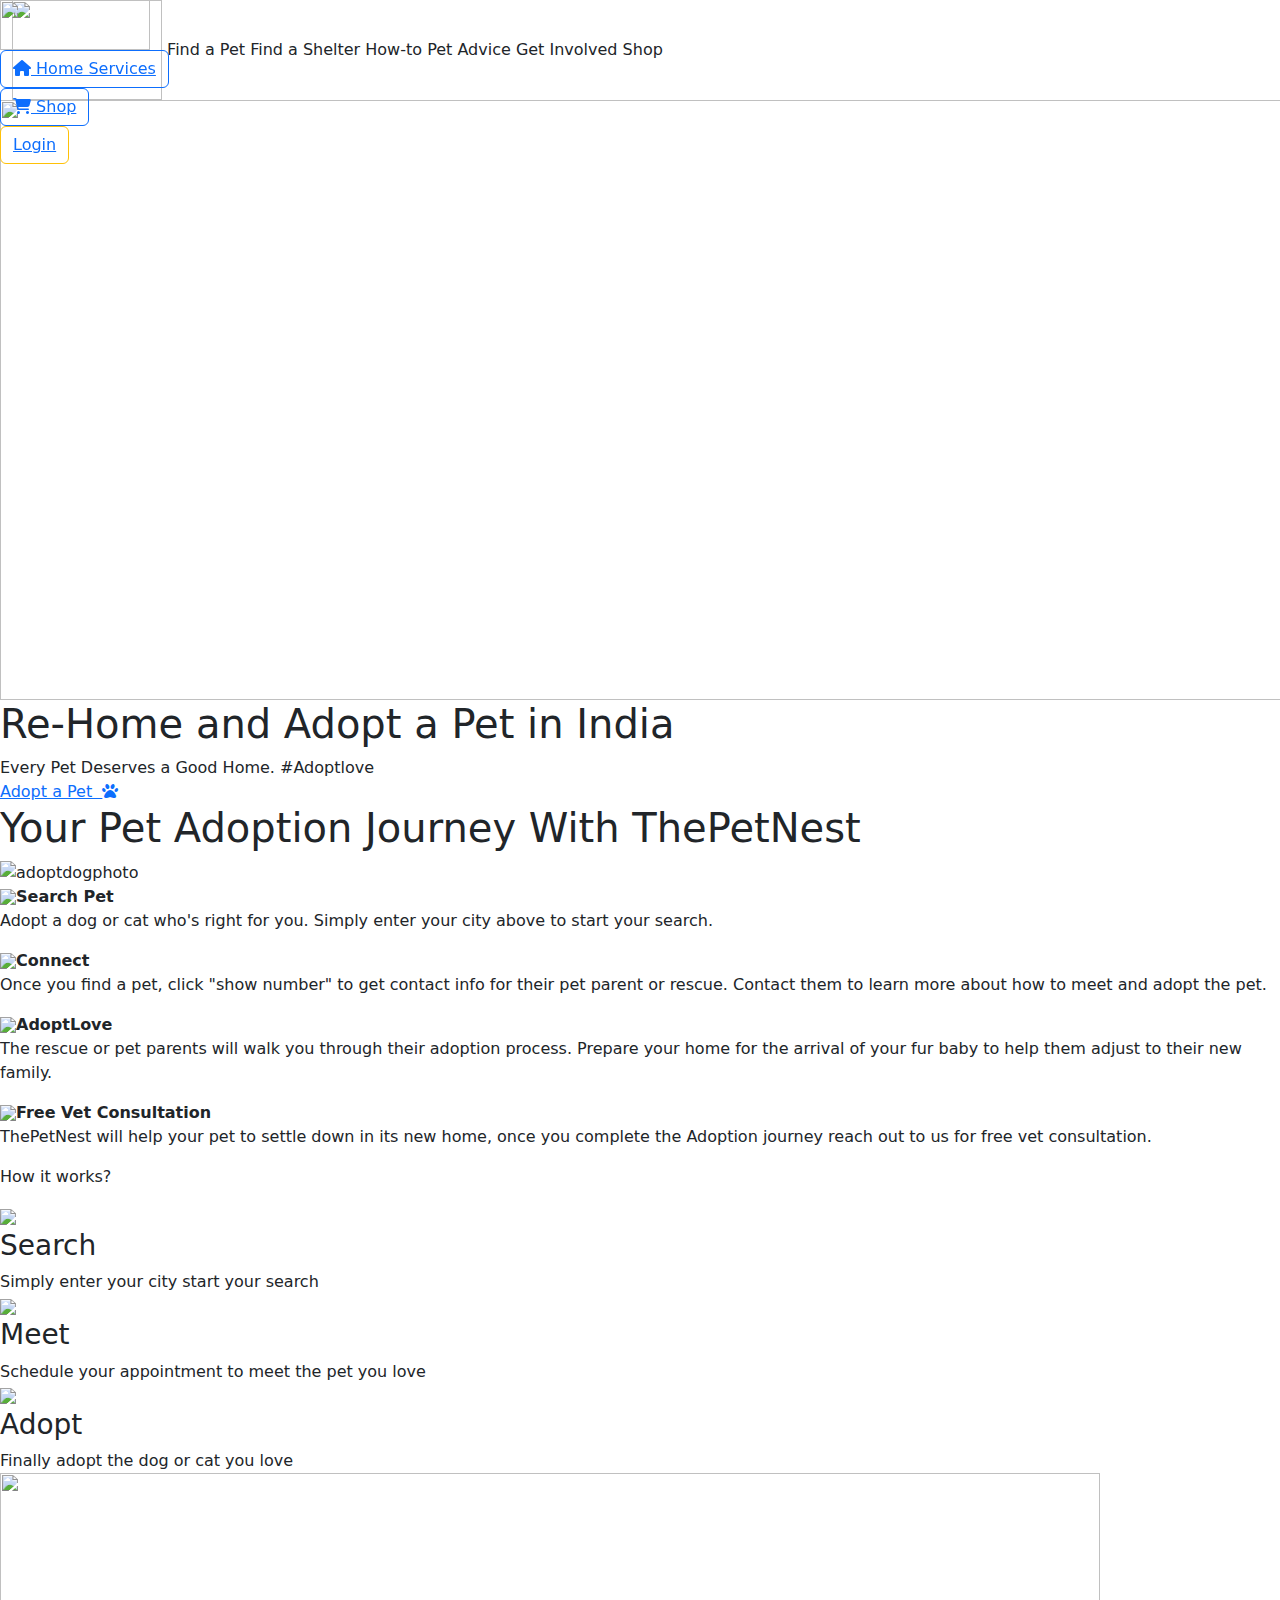
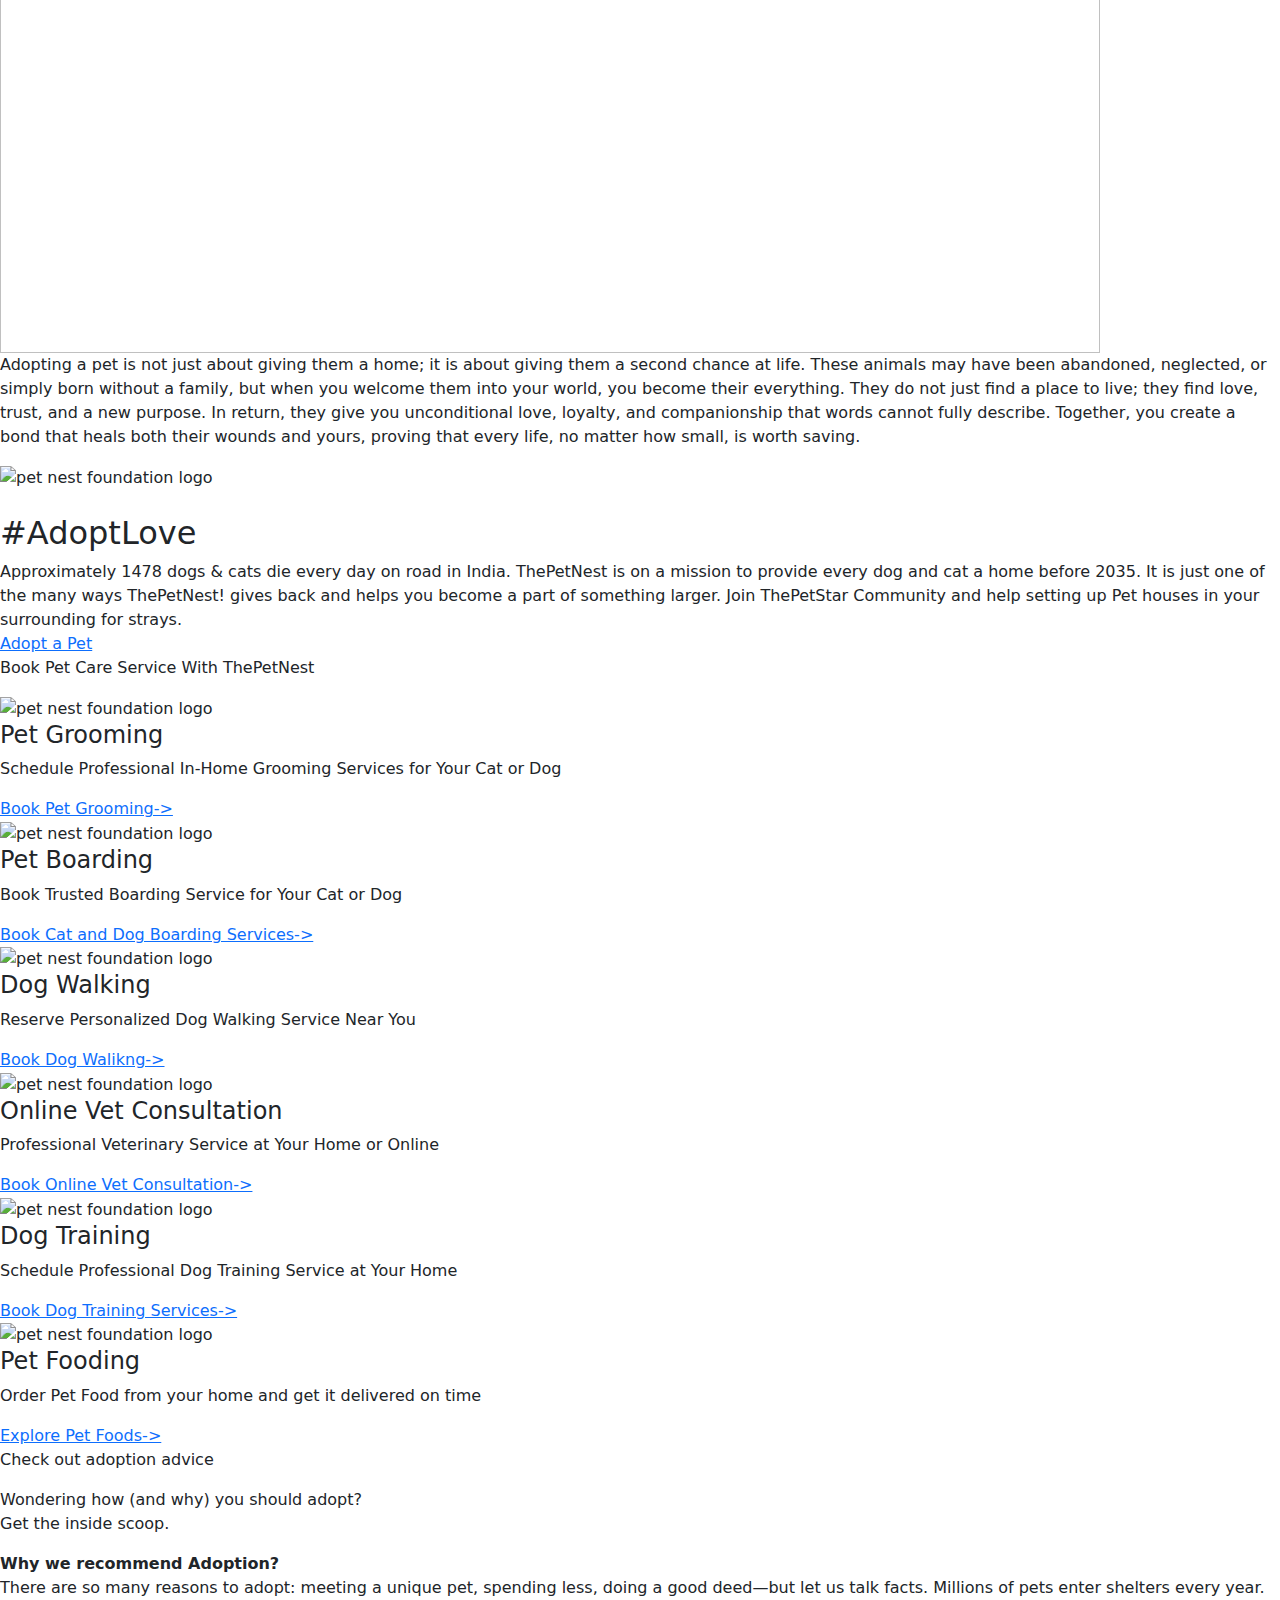
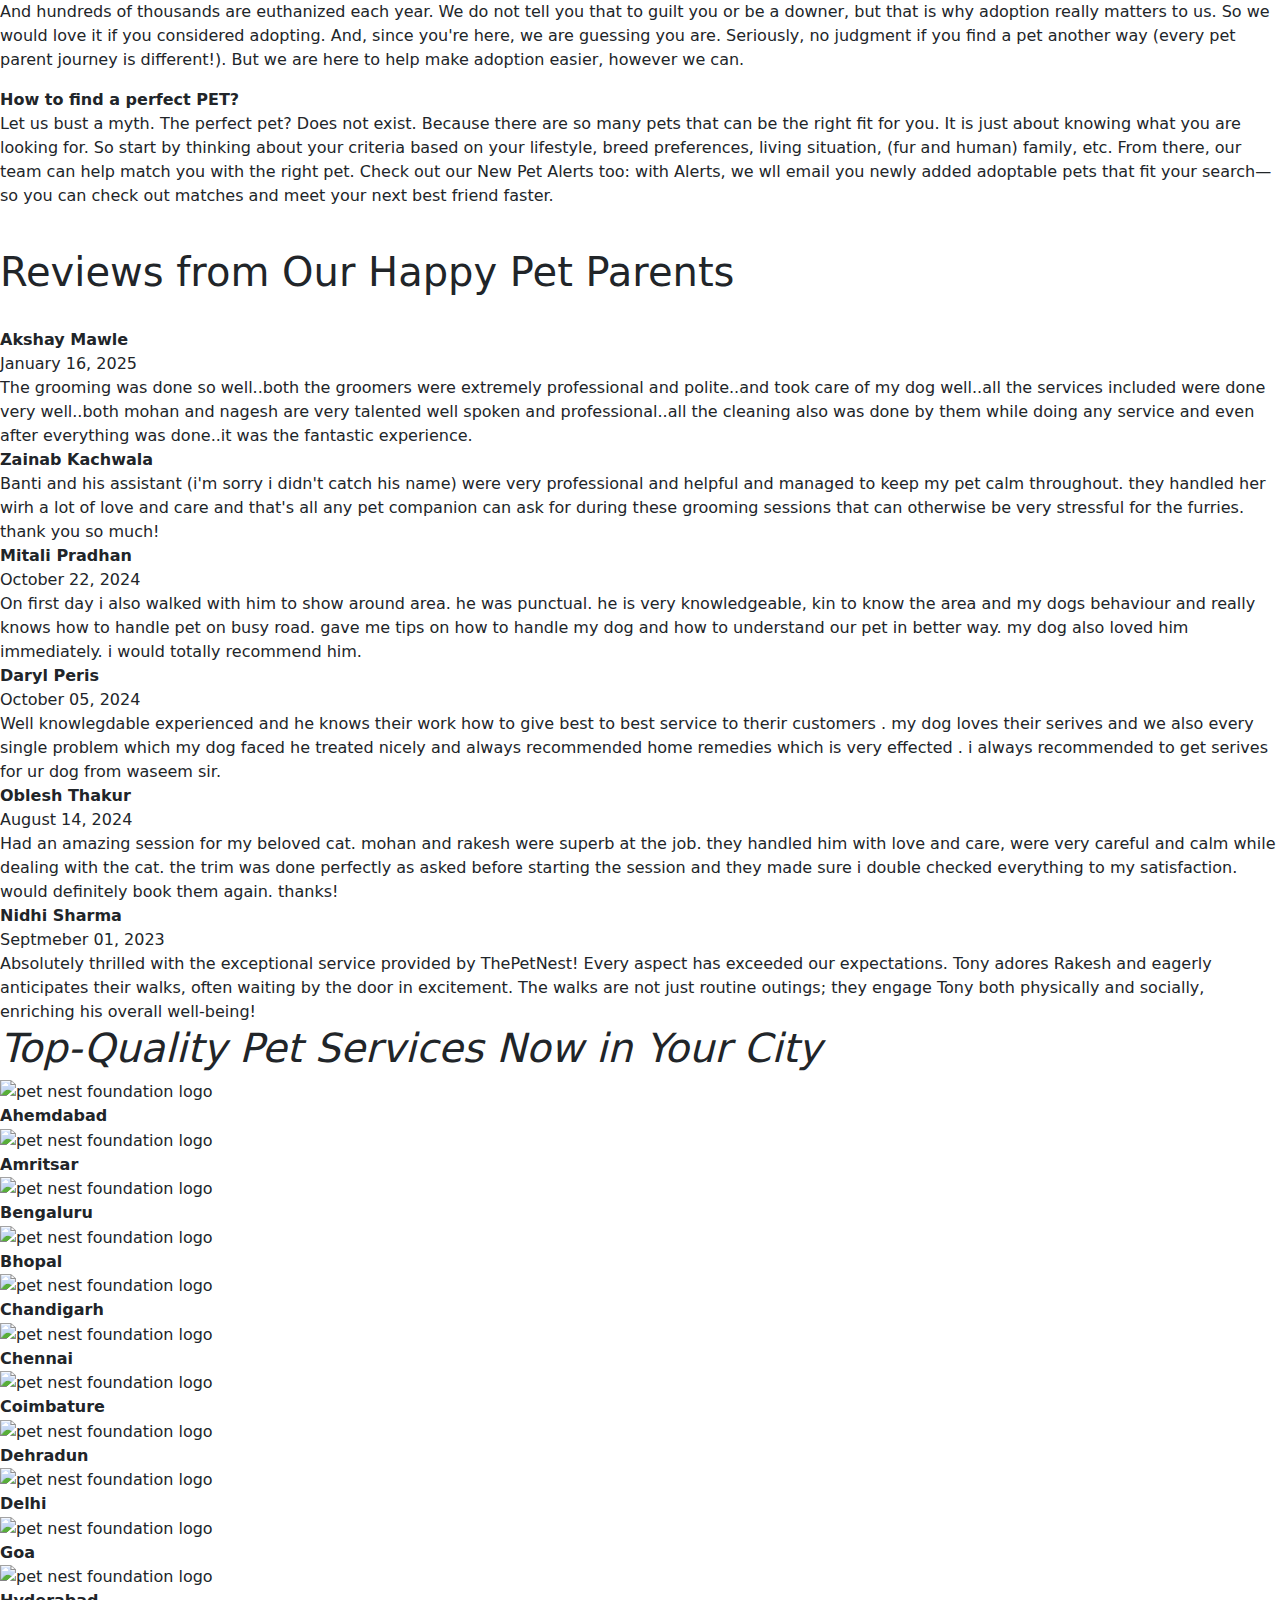
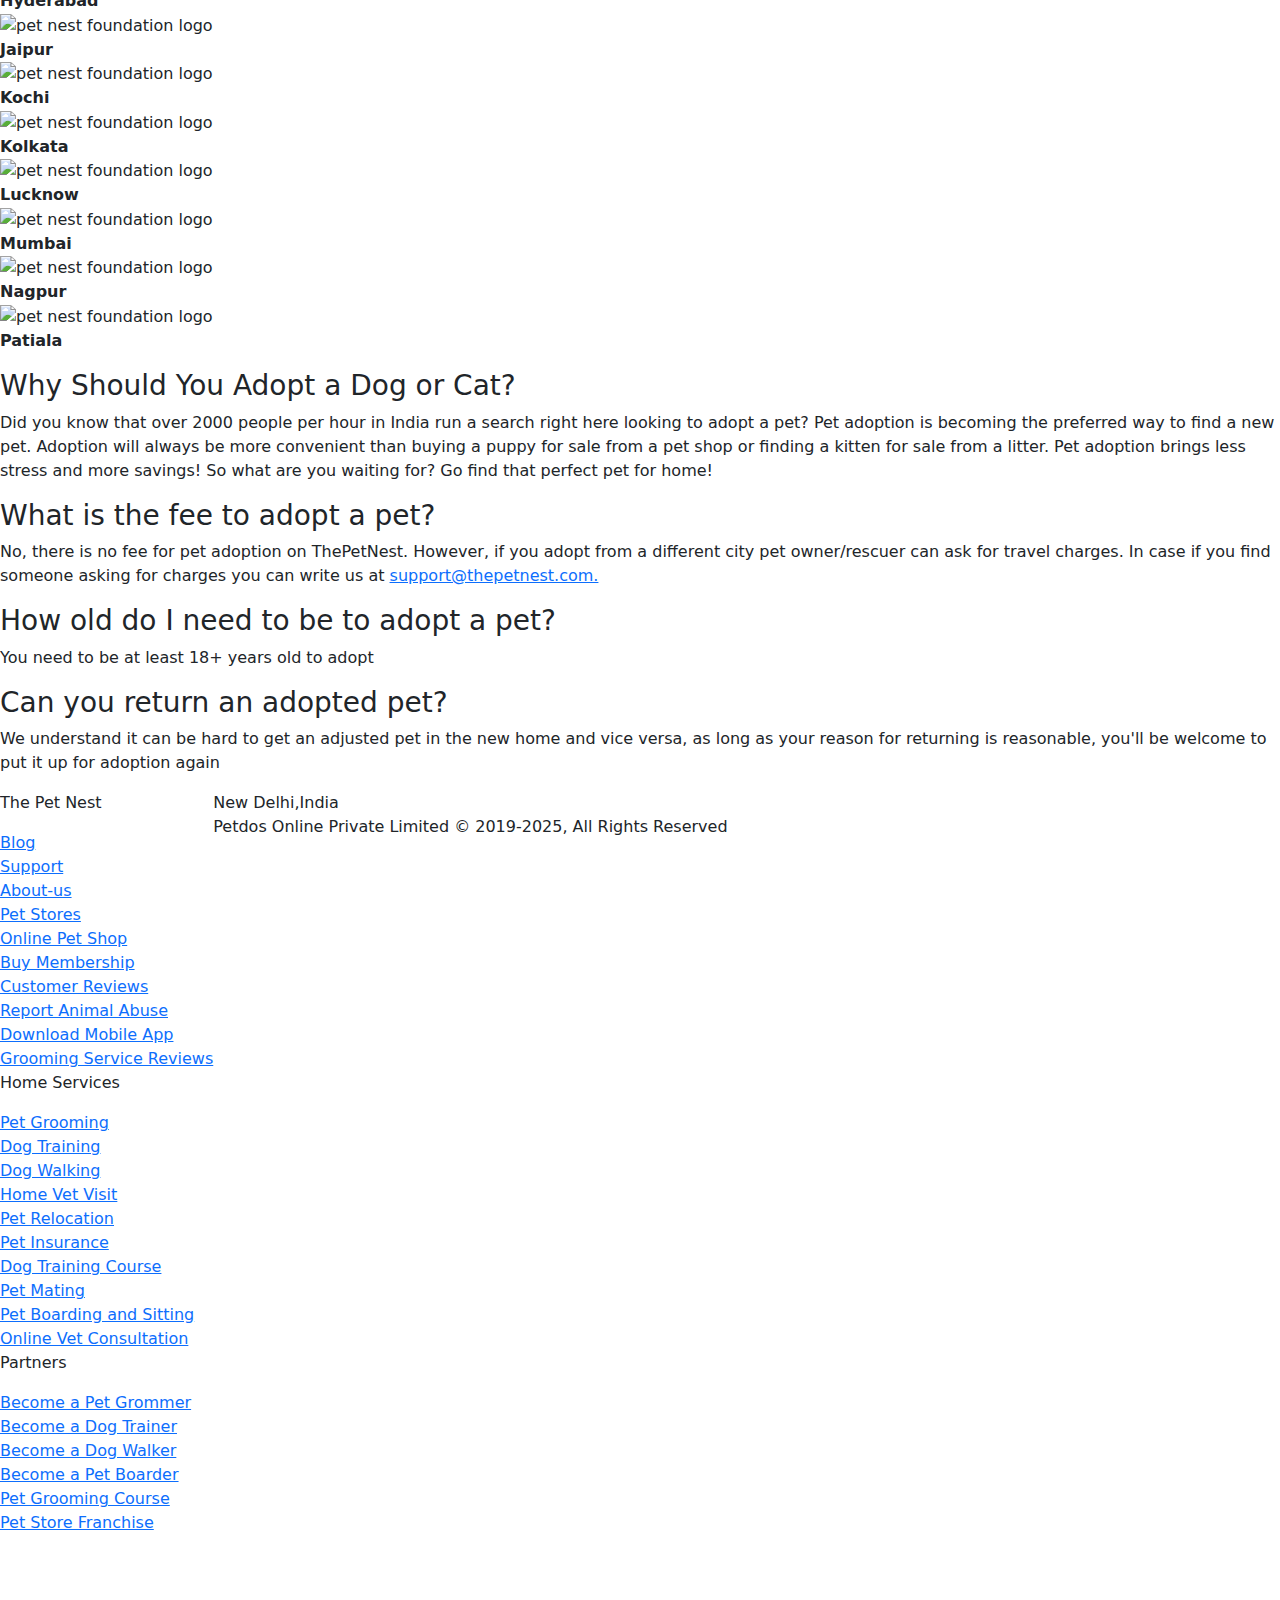
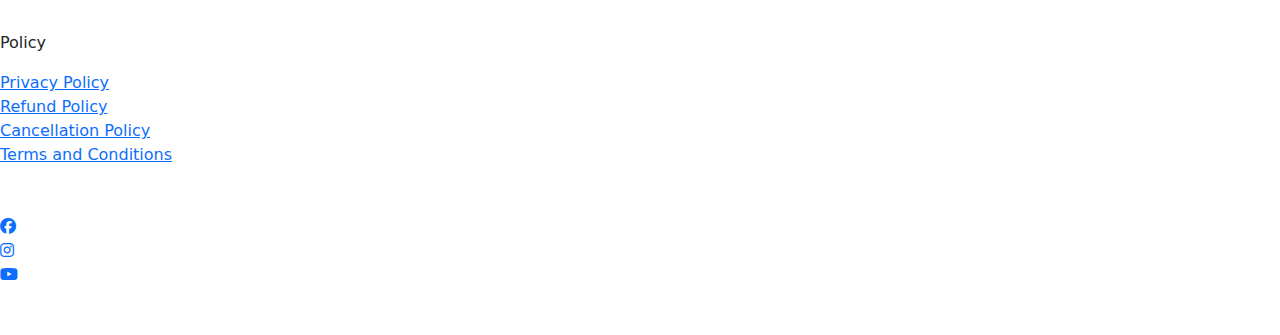
==== index.html @ 0300ca25 "added index.html" ====
<!DOCTYPE html>
<html lang="en">

<head>
  <meta charset="UTF-8">
  <meta name="viewport" content="width=device-width, initial-scale=1.0">
  <title>PET ADOPTION WEBSITE</title>
  <link rel="stylesheet" href="https://cdnjs.cloudflare.com/ajax/libs/font-awesome/6.7.2/css/all.min.css" integrity="sha512-Evv84Mr4kqVGRNSgIGL/F/aIDqQb7xQ2vcrdIwxfjThSH8CSR7PBEakCr51Ck+w+/U6swU2Im1vVX0SVk9ABhg==" crossorigin="anonymous" referrerpolicy="no-referrer" />
  <link href="https://cdn.jsdelivr.net/npm/bootstrap@5.3.3/dist/css/bootstrap.min.css" rel="stylesheet"
    integrity="sha384-QWTKZyjpPEjISv5WaRU9OFeRpok6YctnYmDr5pNlyT2bRjXh0JMhjY6hW+ALEwIH" crossorigin="anonymous">
  <link rel="stylesheet" href="boot.css">
</head>

<body>
  <div class="fixed-top">
    <div class="logo">
      <img src="petnest_logo.jpg" src="logo" height="50px" width="150px">
      <div class="option">
        <div class="but1"><button type="button" class="btn btn-outline-primary"><a href="" class="menu"><i class="fa-solid fa-house"></i>&nbsp;Home
              Services</a></button></div>
        <div class="but1"><button type="button" class="btn btn-outline-primary"><a href="https://shop.thepetnest.com/ "
              class="menu"><i class="fa-solid fa-cart-shopping"></i>&nbsp;Shop</a></button></div>
        <div class="but1"><button type="button" class="btn btn-outline-warning"><a href="login.html "
              class="login">Login</a></button></div>
      </div>
    </div>
  </div>

  <div class="nav">
    <div class="container-fluid">
      <img src="adoptlogo.jpg" width="150px" height="100px" class="adoptlogo">
      <a class="navbar-brand" href="#">Find a Pet</a>
      <a class="navbar-brand" href="#">Find a Shelter</a>
      <a class="navbar-brand" href="#">How-to</a>
      <a class="navbar-brand" href="#">Pet Advice</a>
      <a class="navbar-brand" href="#">Get Involved</a>
      <a class="navbar-brand" href="#">Shop</a>
      <button class="navbar-toggler" type="button" data-bs-toggle="collapse" data-bs-target="#navbarNavAltMarkup"
        aria-controls="navbarNavAltMarkup" aria-expanded="false" aria-label="Toggle navigation">
        <span class="navbar-toggler-icon"></span>
      </button>
    </div>

    <div class="intro">
      <div class="dog_image">
        <img src="dogbreed.webp" width="1500px" height="600px">
      </div>
      <div class="siteintro">
        <h1>Re-Home and Adopt a Pet in India</h1>Every Pet Deserves a Good Home. #Adoptlove<br>
        <a href="adoptpet.html">Adopt a Pet&nbsp; <i class="fa-solid fa-paw"></i></a><br>
      </div>
    </div>
    <div class="content">
      <h1>Your Pet Adoption Journey With ThePetNest</h1>
      <div class="con1"><img src="adopt.jpg" alt="adoptdogphoto" width="450px" height="450px"></div>
      <div class="con2">
        <p><b><img src="searchpet.jpg" height="50px" weight="50px">Search Pet</b><br>
          Adopt a dog or cat who's right for you. Simply enter your city above to start your search.</p>
        <p><b><img src="connect24.jpg" height="50px" weight="50px">Connect</b><br>
          Once you find a pet, click "show number" to get contact info for their pet parent or rescue. Contact them to
          learn more about how to meet and adopt the pet.</p>
        <p><b><img src="adoptpet.jpg" height="50px" weight="50px">AdoptLove</b><br>
          The rescue or pet parents will walk you through their adoption process. Prepare your home for the arrival of
          your fur baby to help them adjust to their new family.</p>
        <p><b><img src="vet.jpg" height="50px" weight="50px">Free Vet Consultation</b><br>
          ThePetNest will help your pet to settle down in its new home, once you complete the Adoption journey reach out
          to us for free vet consultation.</p>
      </div>
    </div>
    <div class="work">
      <p>How it works?</p>
      <div class="work1"><img src="searchlogo.png" height="50px" weight="50px">
        <h3>Search</h3>Simply enter your city start your search
      </div>
      <div class="work2"><img src="msg.png" height="50px" weight="50px">
        <h3>Meet</h3>Schedule your appointment to meet the pet you love
      </div>
      <div class="work3"><img src="cart.png" height="50px" weight="50px">
        <h3>Adopt</h3>Finally adopt the dog or cat you love
      </div>
    </div>
    <div class="pet">
      <div class="pet1"><img src="lovepet.jpg" height="480px" width="1100px"></div>
      <div class="pet2">
        <p>Adopting a pet is not just about giving them a home; it is about giving them a second chance at life. These
          animals may have been abandoned, neglected, or simply born without a family, but when you welcome them into
          your world, you become their everything. They do not just find a place to live; they find love, trust, and a
          new purpose. In return, they give you unconditional love, loyalty, and companionship that words cannot fully
          describe. Together, you create a bond that heals both their wounds and yours, proving that every life, no
          matter how small, is worth saving.</p>
      </div>
    </div>
    <div class="foundation">
      <div class="found1"><img src="petnestfoundation.svg" alt="pet nest foundation logo" width="300px" height="200px">
      </div>
      <div class="found2"><br>
        <h2>#AdoptLove</h2>
        Approximately 1478 dogs & cats die every day on road in India. ThePetNest is on a mission to provide every dog
        and cat a home before 2035. It is just one of the many ways ThePetNest! gives back and helps you become a part
        of something larger. Join ThePetStar Community and help setting up Pet houses in your surrounding for strays.
      </div>
      <a href="adoptpet.html">Adopt a Pet </a>
    </div>

    <div class="service">
      <p id="heading">Book Pet Care Service With ThePetNest</p>
      <div class="s1"><img src="petgroom.jpg" alt="pet nest foundation logo" width="70px" height="70px"><br>
        <h4>Pet Grooming</h4>
        <p>Schedule Professional In-Home Grooming Services for Your Cat or Dog</p><a href="#">Book Pet Grooming-></a>
      </div>
      <div class="s2"><img src="petboard.png" alt="pet nest foundation logo" width="70px" height="70px"><br>
        <h4>Pet Boarding</h4>
        <p>Book Trusted Boarding Service for Your Cat or Dog</p><a href="#">Book Cat and Dog Boarding Services-></a>
      </div>
      <div class="s3"><img src="petwalk.jpg" alt="pet nest foundation logo" width="70px" height="70px"><br>
        <h4>Dog Walking</h4>
        <p>Reserve Personalized Dog Walking Service Near You</p><a href="#">Book Dog Walikng-></a>
      </div>
      <div class="s4"><img src="petvet.jpg" alt="pet nest foundation logo" width="70px" height="70px"><br>
        <h4>Online Vet Consultation</h4>
        <p>Professional Veterinary Service at Your Home or Online</p><a href="#">Book Online Vet Consultation-></a>
      </div>
      <div class="s5"><img src="dogtrain.avif" alt="pet nest foundation logo" width="70px" height="70px"><br>
        <h4>Dog Training</h4>
        <p>Schedule Professional Dog Training Service at Your Home</p><a href="#">Book Dog Training Services-></a>
      </div>
      <div class="s6"><img src="petfood.jpg" alt="pet nest foundation logo" width="70px" height="70px"><br>
        <h4>Pet Fooding</h4>
        <p>Order Pet Food from your home and get it delivered on time</p><a href="#">Explore Pet Foods-></a>
      </div>
    </div>
    <div class="convince">
      <p class="conv1">Check out adoption advice</p>
      <p class="conv2">Wondering how (and why) you should adopt?<br>
        Get the inside scoop.<br></p>
      <p class="conv3"><b>Why we recommend Adoption?</b><br>There are so many reasons to adopt: meeting a unique pet,
        spending less, doing a good deed—but let us talk facts. Millions of pets enter shelters every year. And hundreds
        of thousands are euthanized each year. We do not tell you that to guilt you or be a downer, but that is why
        adoption really matters to us. So we would love it if you considered adopting. And, since you're here, we are
        guessing you are. Seriously, no judgment if you find a pet another way (every pet parent journey is different!).
        But we are here to help make adoption easier, however we can.</p>
      <p class="conv4"><b>How to find a perfect PET?</b><br>Let us bust a myth. The perfect pet? Does not exist. Because
        there are so many pets that can be the right fit for you. It is just about knowing what you are looking for. So
        start by thinking about your criteria based on your lifestyle, breed preferences, living situation, (fur and
        human) family, etc. From there, our team can help match you with the right pet. Check out our New Pet Alerts
        too: with Alerts, we wll email you newly added adoptable pets that fit your search—so you can check out matches
        and meet your next best friend faster.</p>
    </div>
    <div class="review"><br>
      <h1>Reviews from Our Happy Pet Parents</h1><br>
      <div class="rev"><b>Akshay Mawle</b><br>January 16, 2025<br>The grooming was done so well..both the groomers were
        extremely professional and polite..and took care of my dog well..all the services included were done very
        well..both mohan and nagesh are very talented well spoken and professional..all the cleaning also was done by
        them while doing any service and even after everything was done..it was the fantastic experience.</div>
      <div class="rev"><b>Zainab Kachwala</b><br>Banti and his assistant (i'm sorry i didn't catch his name) were very
        professional and helpful and managed to keep my pet calm throughout. they handled her wirh a lot of love and
        care and that's all any pet companion can ask for during these grooming sessions that can otherwise be very
        stressful for the furries. thank you so much!</div>
      <div class="rev"><b>Mitali Pradhan</b><br>October 22, 2024<br>On first day i also walked with him to show around
        area. he was punctual. he is very knowledgeable, kin to know the area and my dogs behaviour and really knows how
        to handle pet on busy road. gave me tips on how to handle my dog and how to understand our pet in better way. my
        dog also loved him immediately. i would totally recommend him.</div>
      <div class="rev"><b>Daryl Peris</b><br>October 05, 2024<br>Well knowlegdable experienced and he knows their work
        how to give best to best service to therir customers . my dog loves their serives and we also every single
        problem which my dog faced he treated nicely and always recommended home remedies which is very effected . i
        always recommended to get serives for ur dog from waseem sir.</div>
      <div class="rev"><b>Oblesh Thakur</b><br>August 14, 2024<br>Had an amazing session for my beloved cat. mohan and
        rakesh were superb at the job. they handled him with love and care, were very careful and calm while dealing
        with the cat. the trim was done perfectly as asked before starting the session and they made sure i double
        checked everything to my satisfaction. would definitely book them again. thanks!</div>
      <div class="rev"><b>Nidhi Sharma</b><br>Septmeber 01, 2023<br>Absolutely thrilled with the exceptional service
        provided by ThePetNest! Every aspect has exceeded our expectations. Tony adores Rakesh and eagerly anticipates
        their walks, often waiting by the door in excitement. The walks are not just routine outings; they engage Tony
        both physically and socially, enriching his overall well-being!</div>
    </div>
    <div class="cities">
      <h1><i>Top-Quality Pet Services Now in Your City</i></h1>
      <div class="city"><img src="ahemdabad.svg" alt="pet nest foundation logo" width="70px"
          height="70px"><br><b>Ahemdabad</b></div>
      <div class="city"><img src="amritsar.png" alt="pet nest foundation logo" width="70px"
          height="70px"><br><b>Amritsar</b></div>
      <div class="city"><img src="bengaluru.svg" alt="pet nest foundation logo" width="70px"
          height="70px"><br><b>Bengaluru</b></div>
      <div class="city"><img src="bhopal.svg" alt="pet nest foundation logo" width="70px"
          height="70px"><br><b>Bhopal</b></div>
      <div class="city"><img src="chandigarh.svg" alt="pet nest foundation logo" width="70px"
          height="70px"><br><b>Chandigarh</b></div>
      <div class="city"><img src="chennai.svg" alt="pet nest foundation logo" width="70px"
          height="70px"><br><b>Chennai</b></div>
      <div class="city"><img src="coimbature.svg" alt="pet nest foundation logo" width="70px"
          height="70px"><br><b>Coimbature</b></div>
      <div class="city"><img src="dehradun.svg" alt="pet nest foundation logo" width="70px"
          height="70px"><br><b>Dehradun</b></div>
      <div class="city"><img src="delhi.svg" alt="pet nest foundation logo" width="70px" height="70px"><br><b>Delhi</b>
      </div>
      <div class="city"><img src="goa.png" alt="pet nest foundation logo" width="70px" height="70px"><br><b>Goa</b>
      </div>
      <div class="city"><img src="hyderabad.svg" alt="pet nest foundation logo" width="70px"
          height="70px"><br><b>Hyderabad</b></div>
      <div class="city"><img src="jaipur.svg" alt="pet nest foundation logo" width="70px"
          height="70px"><br><b>Jaipur</b></div>
      <div class="city"><img src="kochi.svg" alt="pet nest foundation logo" width="70px" height="70px"><br><b>Kochi</b>
      </div>
      <div class="city"><img src="kolkata.svg" alt="pet nest foundation logo" width="70px"
          height="70px"><br><b>Kolkata</b></div>
      <div class="city"><img src="lucknow.svg" alt="pet nest foundation logo" width="70px"
          height="70px"><br><b>Lucknow</b></div>
      <div class="city"><img src="mumbai.svg" alt="pet nest foundation logo" width="70px"
          height="70px"><br><b>Mumbai</b></div>
      <div class="city"><img src="nagpur.png" alt="pet nest foundation logo" width="70px"
          height="70px"><br><b>Nagpur</b></div>
      <div class="city"><img src="patiala.png" alt="pet nest foundation logo" width="70px"
          height="70px"><br><b>Patiala</b></div>
    </div>
    <div class="qna">
      <p class="q1">
      <h3>Why Should You Adopt a Dog or Cat?</h3>
      Did you know that over 2000 people per hour in India run a search right here looking to adopt a pet? Pet adoption
      is becoming the preferred way to find a new pet. Adoption will always be more convenient than buying a puppy for
      sale from a pet shop or finding a kitten for sale from a litter. Pet adoption brings less stress and more savings!
      So what are you waiting for? Go find that perfect pet for home!</p>
      <p class="q1">
      <h3>What is the fee to adopt a pet?</h3>
      No, there is no fee for pet adoption on ThePetNest. However, if you adopt from a different city pet owner/rescuer
      can ask for travel charges. In case if you find someone asking for charges you can write us at <a
        href="https://thepetnest.com/adopt-a-pet">support@thepetnest.com.</a></p>
      <p class="q1">
      <h3>How old do I need to be to adopt a pet?</h3>
      You need to be at least 18+ years old to adopt</p>
      <p class="q1">
      <h3>Can you return an adopted pet?</h3>
      We understand it can be hard to get an adjusted pet in the new home and vice versa, as long as your reason for
      returning is reasonable, you'll be welcome to put it up for adoption again</p>
    </div>
    <div class="footer">
      <div class="fot1">
        <p>The Pet Nest</p>
        <a href="https://thepetnest.com/blog">Blog</a><br>
        <a href="https://thepetnest.com/support">Support</a><br>
        <a href="https://thepetnest.com/about-us">About-us</a><br>
        <a href="https://thepetnest.com/pet-store-locator">Pet Stores</a><br>
        <a href="https://shop.thepetnest.com/">Online Pet Shop</a><br>
        <a href="https://thepetnest.com/membership-and-gift-cards">Buy Membership</a><br>
        <a href="https://thepetnest.com/customer-reviews">Customer Reviews</a><br>
        <a href="https://thepetnest.com/report-animal-abuse">Report Animal Abuse</a><br>
        <a href="https://thepetnest.com/download-mobile-app">Download Mobile App</a><br>
        <a href="https://thepetnest.com/pet-grooming-service-reviews">Grooming Service Reviews</a><br>
      </div>
      <div class="fot1">
        <p>Home Services</p>
        <a href="https://thepetnest.com/pet-grooming">Pet Grooming</a><br>
        <a href="https://thepetnest.com/dog-training">Dog Training</a><br>
        <a href="https://thepetnest.com/dog-walking">Dog Walking</a><br>
        <a href="https://thepetnest.com/veterinary-at-home">Home Vet Visit</a><br>
        <a href="https://thepetnest.com/pet-relocation">Pet Relocation</a><br>
        <a href="https://thepetnest.com/pet-insurance">Pet Insurance</a><br>
        <a href="https://thepetnest.com/online-dog-training-course">Dog Training Course</a><br>
        <a href="https://thepetnest.com/pet-mating">Pet Mating</a><br>
        <a href="https://thepetnest.com/pet-boarding">Pet Boarding and Sitting</a><br>
        <a href="https://thepetnest.com/online-veterinary-service">Online Vet Consultation</a><br>
      </div>
      <div class="fot1">
        <p>Partners</p>
        <a href="https://thepetnest.com/groomer">Become a Pet Grommer</a><br>
        <a href="https://thepetnest.com/trainer">Become a Dog Trainer</a><br>
        <a href="https://thepetnest.com/dog-walker">Become a Dog Walker</a><br>
        <a href="https://thepetnest.com/boarder">Become a Pet Boarder</a><br>
        <a href="https://thepetnest.com/pet-grooming-course">Pet Grooming Course</a><br>
        <a href="https://thepetnest.com/pet-store-franchise">Pet Store Franchise</a><br>
        <a href=""></a><br>
        <a href=""></a><br>
        <a href=""></a><br>
        <a href=""></a><br>
      </div>
      <div class="fot1">
        <p>Policy</p>
        <a href="https://thepetnest.com/privacy-policy">Privacy Policy</a><br>
        <a href="https://thepetnest.com/refund-policy">Refund Policy</a><br>
        <a href="https://thepetnest.com/cancellation-policy">Cancellation Policy</a><br>
        <a href="https://thepetnest.com/terms-conditions">Terms and Conditions</a><br>
        <a href=""></a><br>
        <a href=""></a><br>
        <a href="https://www.facebook.com/ThePetNestOfficial"><i class="fa-brands fa-facebook"></i></a><br>
        <a href="https://www.instagram.com/ThePetNestApp/#"><i class="fa-brands fa-instagram"></i></a><br>
        <a href="https://youtube.com/@thepetnest?si=5rnV8Kgn7Emq2oUX"><i class="fa-brands fa-youtube"></i></a><br>
        <a href=""></a><br>
        <a href=""></a><br>
      </div>
      </div>
    <div class="end">
      <p>New Delhi,India <br>Petdos Online Private Limited © 2019-2025, All Rights Reserved</p>
    </div>
</body>

</html>
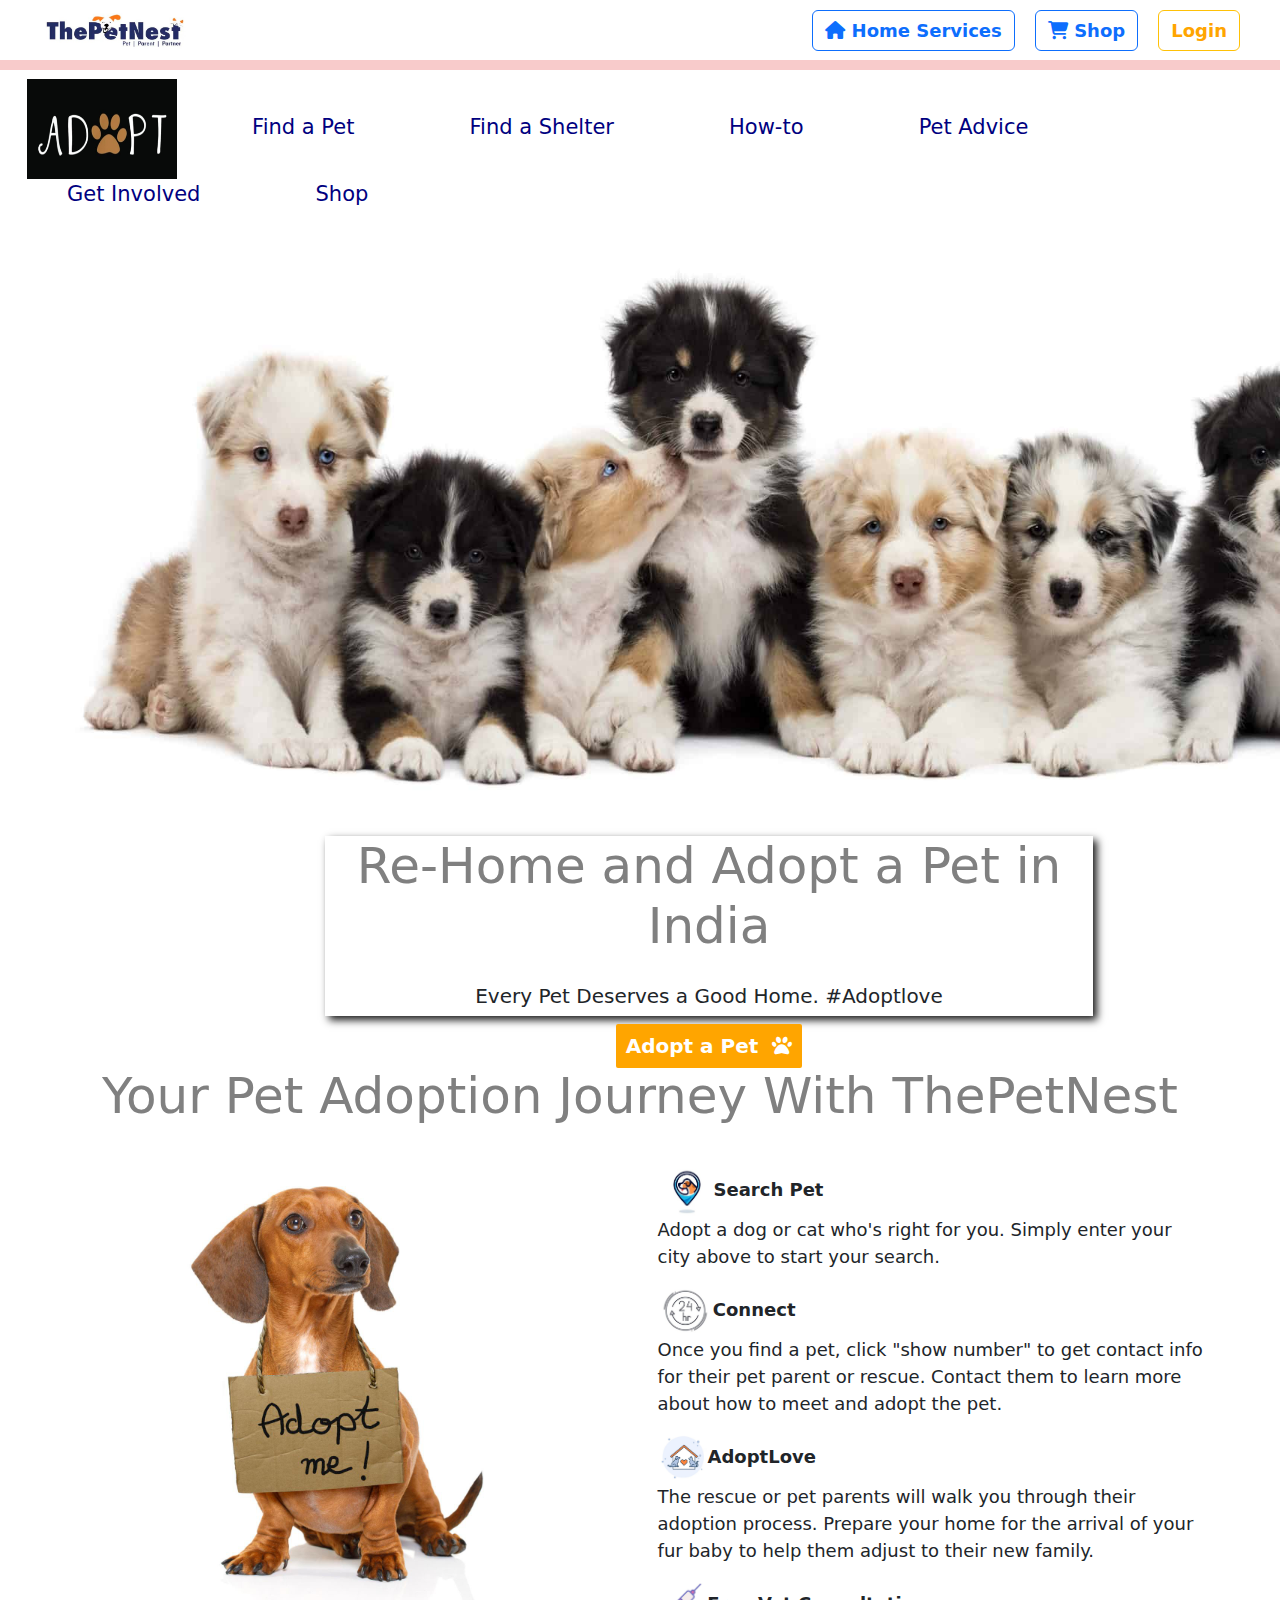
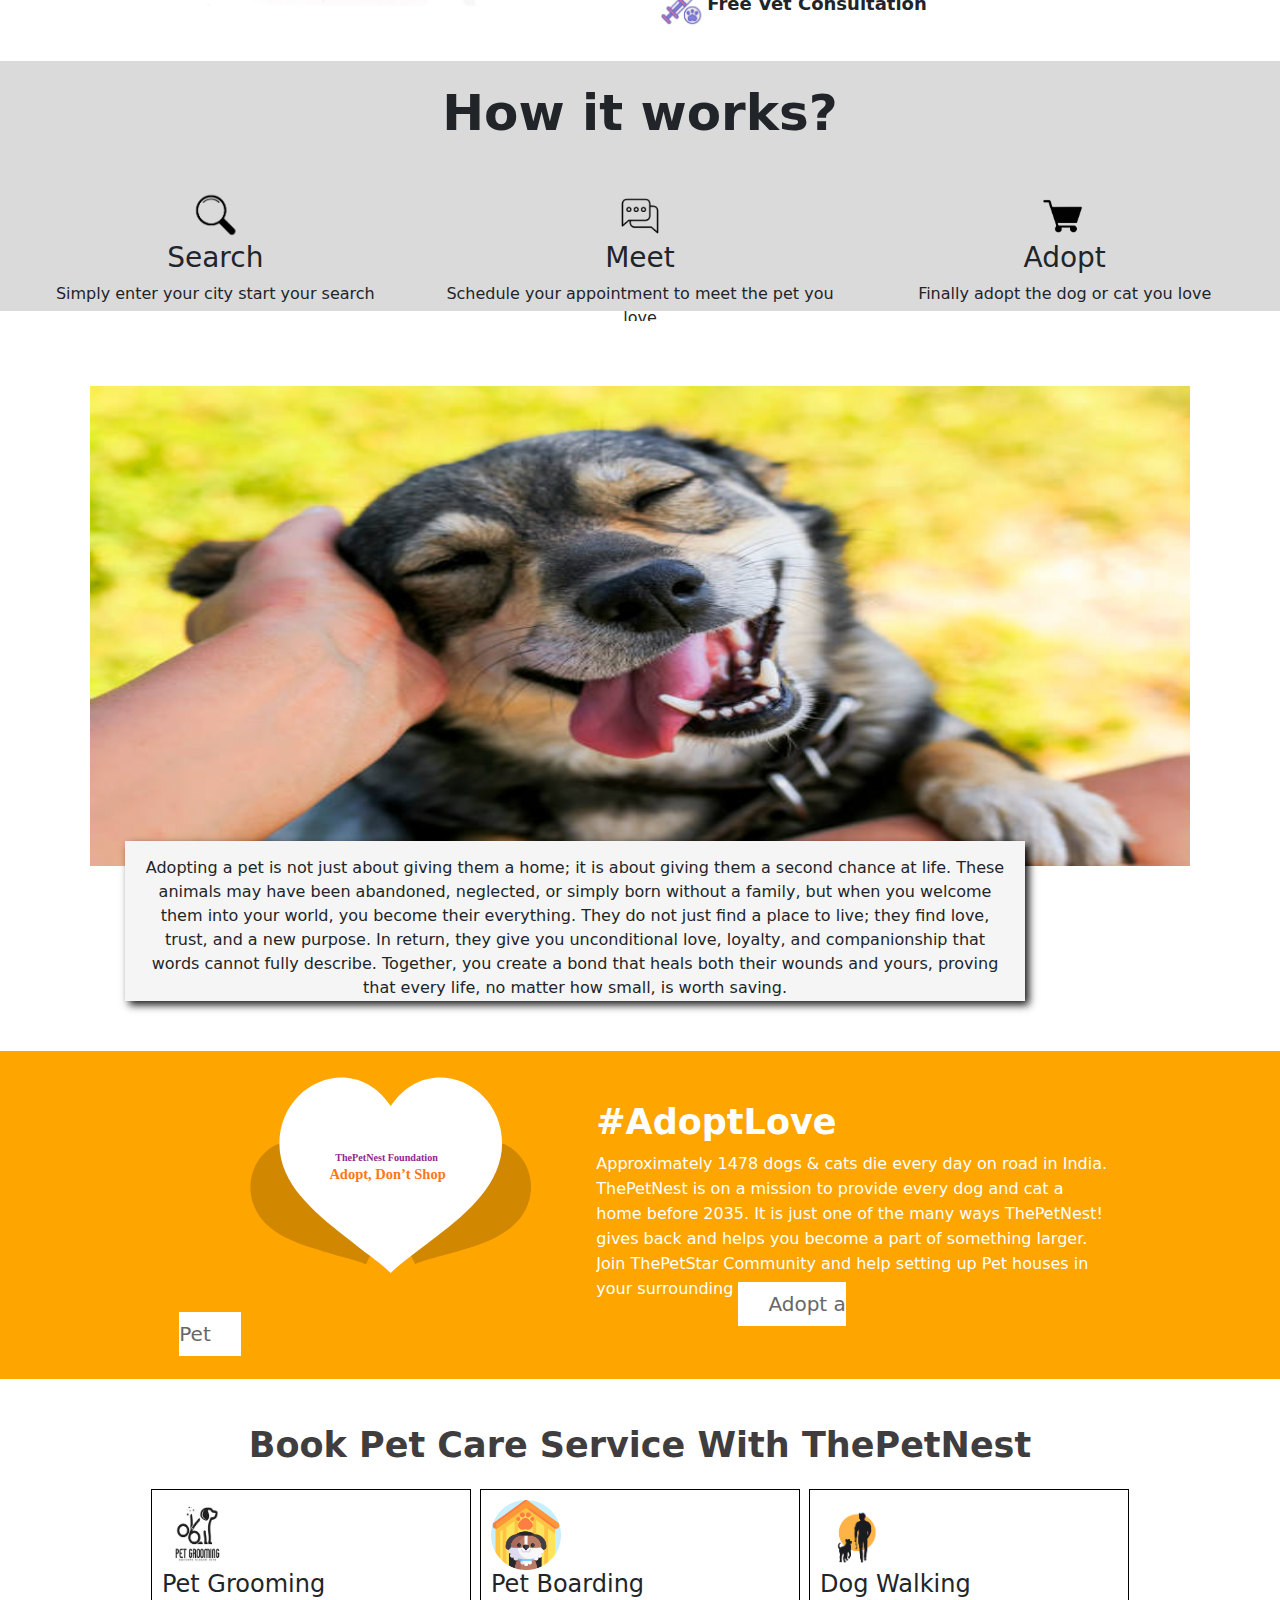
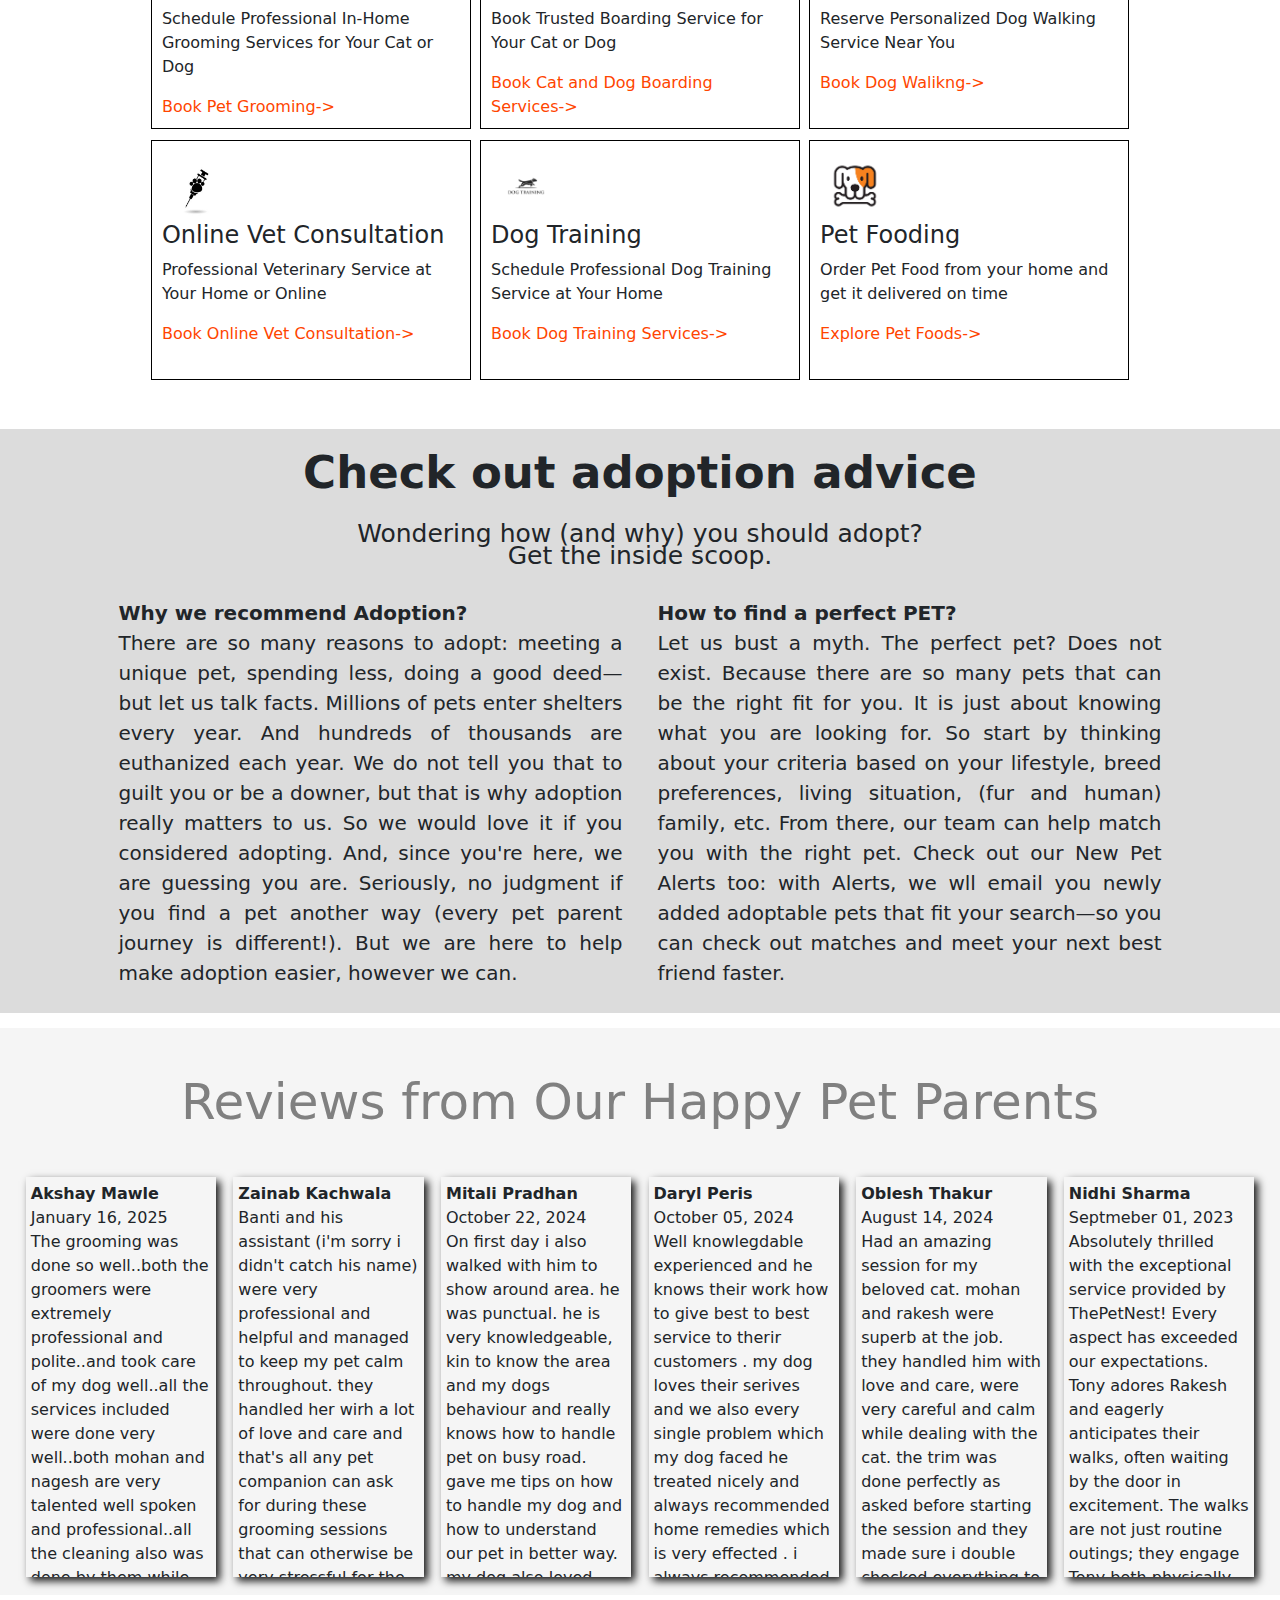
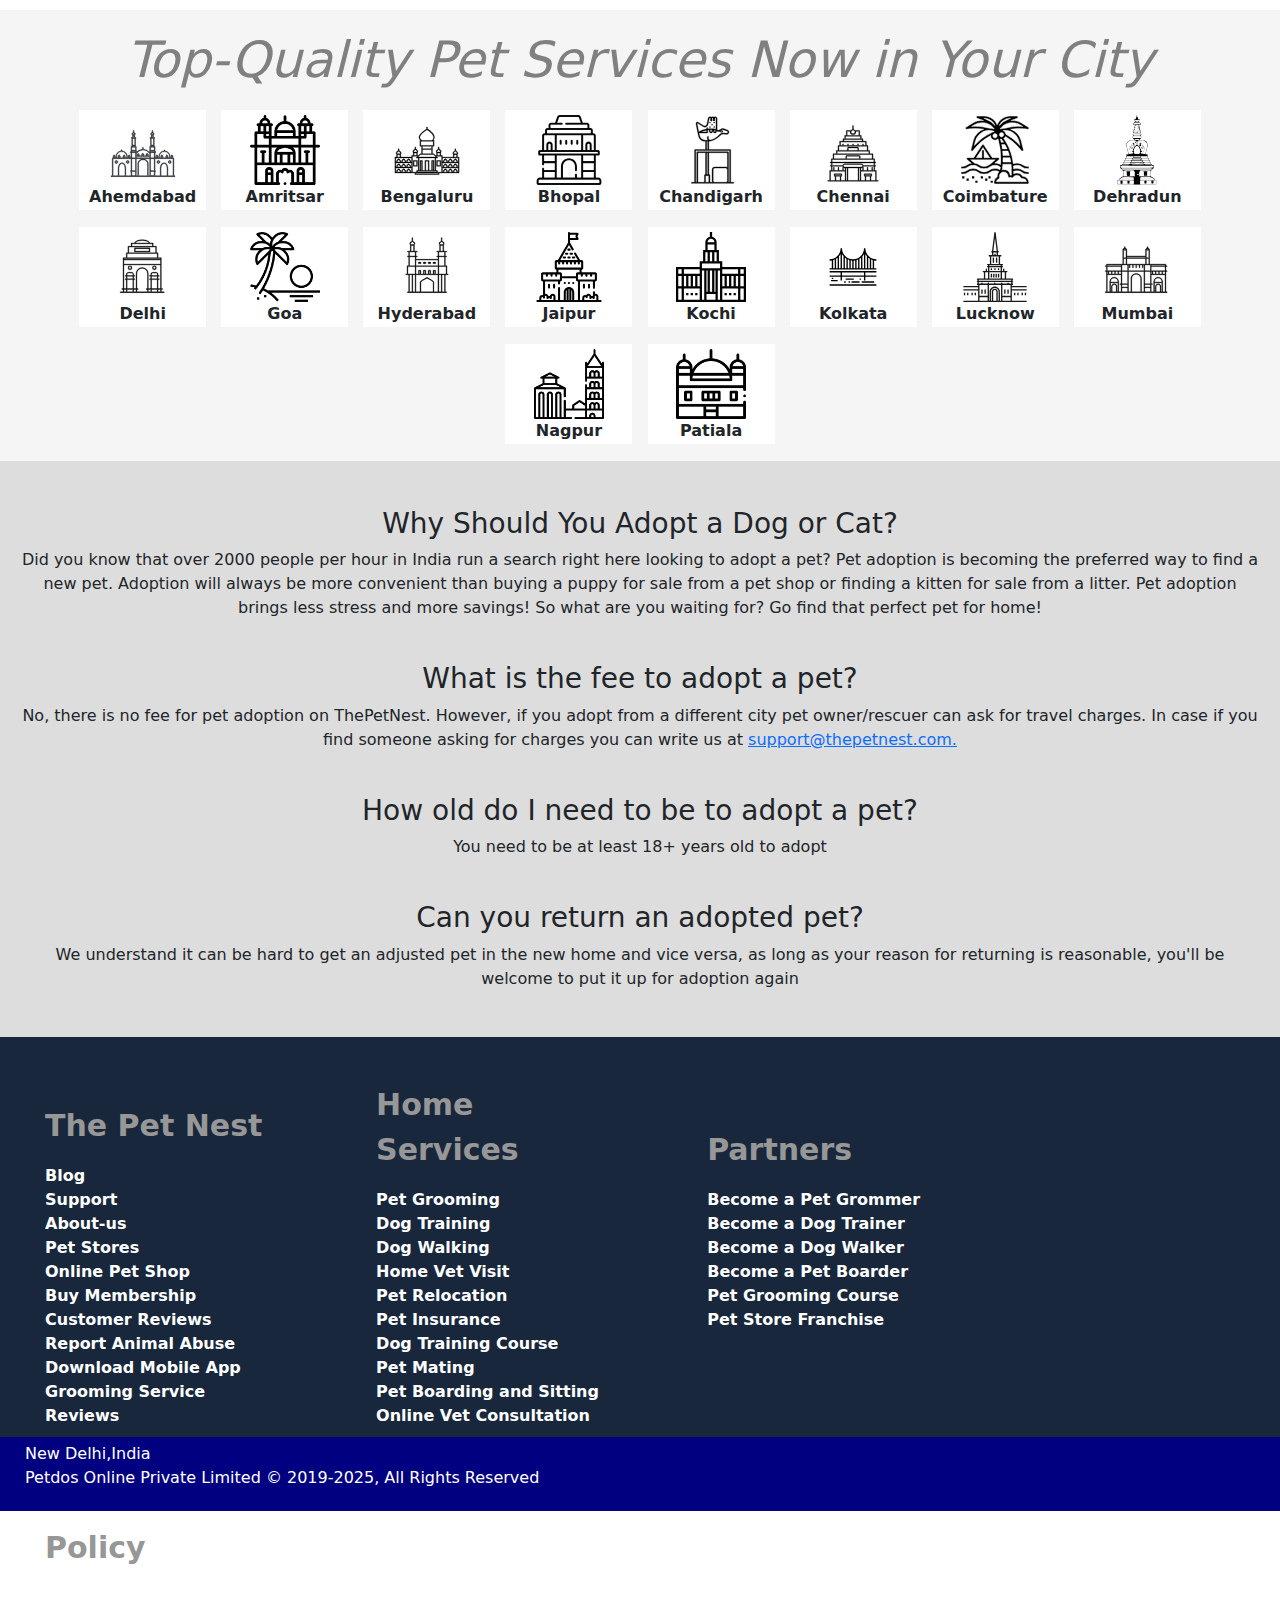
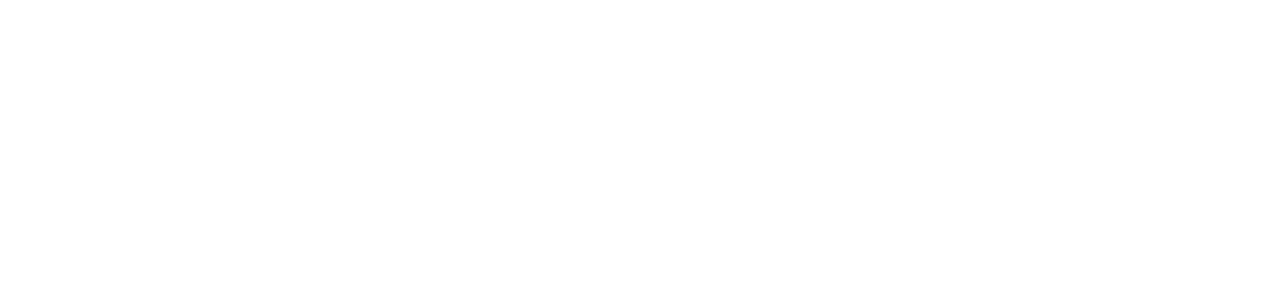
==== commit eb95b8ca: "added index file" ====
--- a/index.html
+++ b/index.html
@@ -18,7 +18,7 @@
       <div class="option">
         <div class="but1"><button type="button" class="btn btn-outline-primary"><a href="" class="menu"><i class="fa-solid fa-house"></i>&nbsp;Home
               Services</a></button></div>
-        <div class="but1"><button type="button" class="btn btn-outline-primary"><a href="https://shop.thepetnest.com/ "
+        <div class="but1"><button type="button" class="btn btn-outline-primary"><a href="shop.html"
               class="menu"><i class="fa-solid fa-cart-shopping"></i>&nbsp;Shop</a></button></div>
         <div class="but1"><button type="button" class="btn btn-outline-warning"><a href="login.html "
               class="login">Login</a></button></div>
--- a/boot.css
+++ b/boot.css
@@ -0,0 +1,317 @@
+
+body {
+    padding-top: 79px; /* Adjust this based on the navbar height */
+  }
+.logo{
+    display: inline-block;
+    width:100%;
+    height: 70px;
+    background-color: white;
+    position: static;
+    top: 0px;
+    border-bottom: 10px solid rgba(236, 116, 116, 0.376);
+}
+.logo > img{
+    margin-top:5px;
+    margin-left: 40px;
+}
+.option{
+    display: inline-block;
+    position: absolute;
+    right:40px;
+    top: 10px;
+}
+.but1{
+    display: inline-block;
+    margin-left: 15px;
+}
+.login{
+    font-size: 18px;
+    text-decoration: none;
+    font-weight: bolder;
+    color:orange;
+}
+.login:hover{
+    color:white;
+}
+.menu{
+    font-size: 18px;
+    text-decoration: none;
+    font-weight: bolder;
+}
+.menu:hover{
+    color:white;
+}
+.intro{
+    width:100%;
+    text-align: center;
+}
+.siteintro{
+    width:60%;
+    height:180px;
+    box-shadow: 4px 4px 8px rgba(0, 0, 0, 0.9);
+    position: relative;
+    left: 300px;
+    font-size: 20px;
+    margin: 25px;
+    line-height: 50px;
+}
+h1{
+    font-size: 50px;
+    color: rgb(128, 128, 128);
+    font-size: 50px;
+    margin: 15px;
+}
+.siteintro > a{
+    width:200px;
+    height:auto;
+    background-color: orange;
+    color:white;
+    text-decoration: none;
+    padding: 10px;
+    border-radius: 2px;
+    font-weight: bolder;
+}
+.siteintro > a:hover{
+    background-color: white;
+    color:orange;
+    border: 2px solid orange;
+}
+.adoptlogo{
+    margin: 0px 15px;
+}
+.container-fluid > a{
+    color:navy;
+    font-weight: 500;
+    font-size: 21px;
+    margin: 50px 55px;
+
+}
+.content{
+    width:100%;
+    height:600px;
+    /* background-color: black; */
+    text-align: center;
+    margin: 10px;
+}
+.con1 , .con2{
+    margin: 15px 5px;
+    height: 480px;
+    width: 45%;
+    display: inline-block;
+    background-color: white;
+    overflow: hidden;
+}
+.con2{
+    text-align: left;
+    padding:10px;
+    font-size: 18px;
+}
+.work{
+    background-color: rgba(128, 128, 128, 0.29);
+    width:100%;
+    height:250px;
+    text-align: center;
+}
+.work > p{
+    font-size: 50px;
+    margin: 15px;
+    font-weight: 800;
+}
+.work1 , .work2 , .work3{
+    display: inline-block;
+    width:32%;
+    padding:10px;
+    margin: 15px 5px;
+    height:140px;
+    overflow: hidden;
+}
+.pet{
+    margin: 10px;
+    padding: 15px;
+    width:100%;
+    text-align: center;
+}
+.pet1{
+    margin-top: 50px;
+    width:100%;
+    text-align: center;
+}
+.pet2{
+    position:relative;
+    top: -25px;
+    left: 100px;
+    padding: 15px;
+    background-color: whitesmoke;
+    width: 900px;
+    height:160px;
+    box-shadow: 4px 4px 8px rgba(0, 0, 0, 0.9);
+}
+.foundation{
+    width:100%;
+    height:auto;
+    background-color: orange;
+    text-align: center;
+}
+.found1 , .found2{
+    overflow: hidden;
+   line-height: 25px;
+    display: inline-block;
+    width:40%;
+    height:240px;
+    margin: 25px;
+    color: white;
+}
+h2{
+    color: white;
+    font-size: 35px;
+    font-weight: bolder;
+}
+.found1{
+    text-align: right;
+}
+.found2{
+    text-align: left;
+    margin-right: 55px;
+}
+.foundation > a{
+    background-color: white;
+    color: rgb(104, 103, 103);
+    text-decoration: none;
+    width:350px;
+    font-size: 20px;
+    height: 300px;
+    padding: 10px 30px;
+    text-align: center;
+    position: relative;
+    right: 430px;
+    bottom: 30px;
+}
+.foundation > a:hover{
+    background-color: rgba(255, 255, 255, 0.791);
+    color: rgb(56, 55, 55);
+}
+.qna{
+    width:100%;
+    height:auto;
+    background-color: rgba(128, 128, 128, 0.269);
+    padding: 20px;
+    text-align: center;
+    padding-bottom: 30px;
+}
+.q1{
+    padding: 5px 30px;
+}
+.service{
+    width: 100%;
+    height:auto;
+    margin-top: 40px;
+    margin-bottom: 40px;
+    background-color: white;
+    text-align: center;
+}
+#heading{
+    font-size: 35px;
+    text-align: center;
+    font-weight: bolder;
+    color:rgb(63, 61, 61);
+}
+.s1,.s2,.s3,.s4,.s5,.s6{
+    overflow:hidden;
+    display: inline-block;
+    margin:2px;
+    padding: 10px;
+    width:25%;
+    height:240px;
+    border: 1px solid black;
+    text-align: left;
+}
+.s1:hover,.s2:hover,.s3:hover,.s4:hover,.s5:hover,.s6:hover{
+    border: 3px solid orangered;
+}
+.s1 >a,.s2 >a,.s3 >a,.s4 >a,.s5 >a,.s6 >a{
+    color:orangered;
+    text-decoration: none;
+}
+.convince{
+    width:100%;
+    height: auto;
+    padding: 10px;
+    text-align: center;
+    background-color: gainsboro;
+}
+.conv1{
+    font-size: 45px;
+    font-weight: bolder;
+}
+.conv2{
+    font-size: 25px;
+    line-height: 22px;
+}
+.conv3 , .conv4{
+    display:inline-block;
+    font-size: 20px;
+    width:40%;
+    margin: 15px;
+    height:auto;
+    text-align: justify;
+    /* background-color: aqua; */
+}
+.review , .cities{
+    width: 100%;
+    padding: 5px;
+    margin-top: 15px;
+    background-color: rgba(220, 220, 220, 0.299);
+    text-align: center;
+}
+.rev{
+    display: inline-block;
+    overflow: hidden;
+    width: 15%;
+    height:400px;
+    padding: 5px;
+    margin: 6px;
+    background-color: whitesmoke;
+    text-align: left;
+    box-shadow: 4px 4px 8px rgba(0, 0, 0, 0.9);
+}
+.city{
+    display: inline-block;
+    overflow: hidden;
+    width: 10%;
+    height:100px;
+    padding: 5px;
+    margin: 5px;
+    background-color: white;
+}
+.footer{
+    width: 100%;
+    height: 400px;
+    background-color: #18273c;
+}
+.fot1{
+    display:inline-block;
+    overflow: hidden;
+    width: 20%;
+    margin: 35px;
+    padding: 10px;
+}
+.fot1 > p{
+    font-size: 30px;
+    color: #979797;
+    font-weight: bolder;
+}
+.fot1 > a{
+    color: white;
+    font-weight: 700;
+    text-decoration: none;
+}
+.fot1 > a:hover{
+    text-decoration: underline;
+}
+.end{
+    width: 100%;
+    background-color: navy;
+    color: white;
+    padding: 5px 25px;
+}